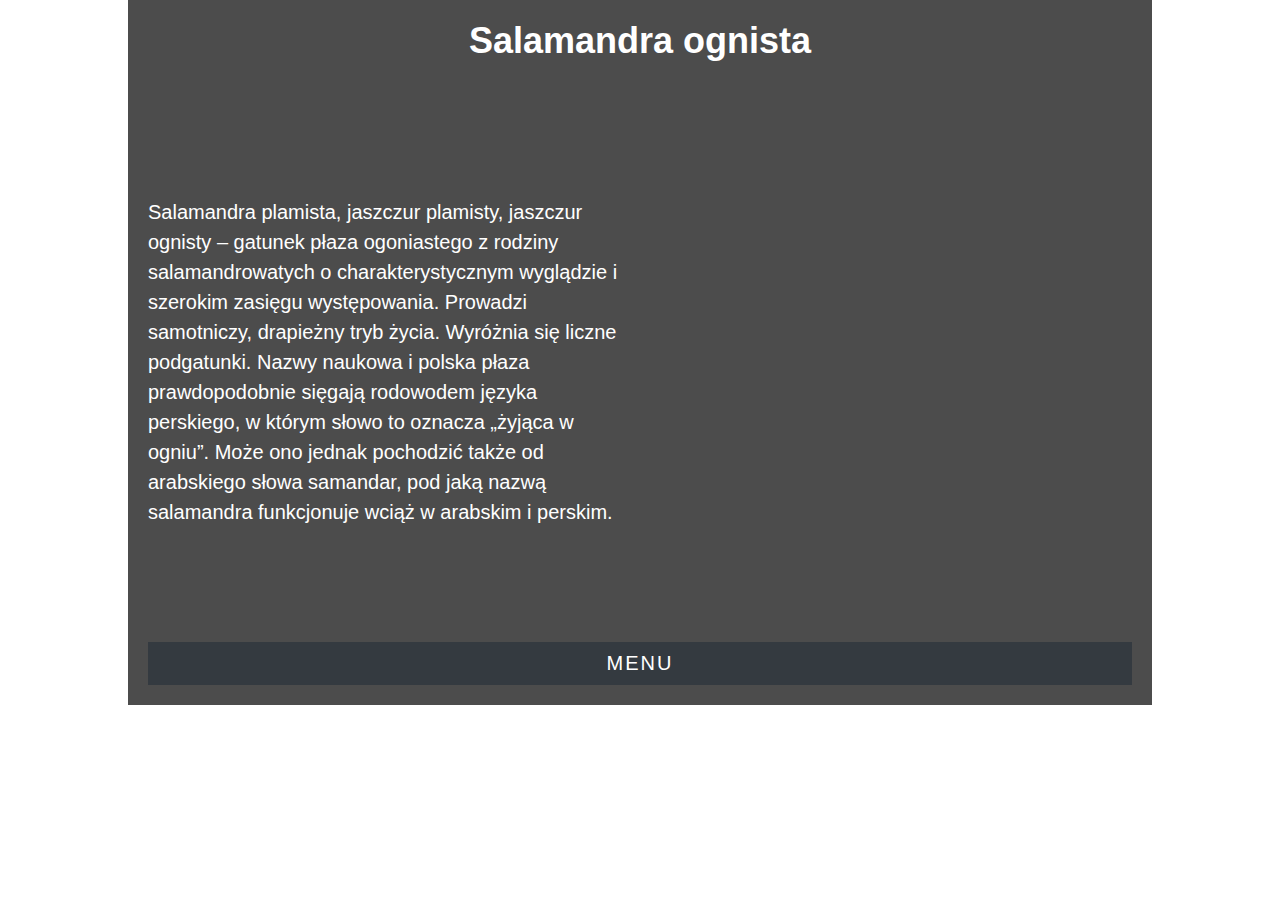
==== index.html @ 8b74521c "Update index.html" ====
<!DOCTYPE html>
<html>
  <head>
    <title>PWI1</title>
    <style>
      /* Reset CSS */
      * {
        box-sizing: border-box;
        margin: 0;
        padding: 0;
      }

      /* Page layout */
      body {
        font-family: sans-serif;
        background-image: /plazma.png;
        background-repeat: repeat;
      }

      main {
        max-width: 1024px;
        margin: 0 auto;
        display: grid;
        grid-template-columns: repeat(2, 1fr);
        grid-template-rows: auto 1fr auto;
        grid-template-areas:
          "header header"
          "text image"
          "menu menu";
        grid-gap: 20px;
        background-color: rgba(0, 0 , 0, 0.7);
        padding: 20px;
      }
	  

      /* Header */
      header {
        grid-area: header;
        text-align: center;
        margin-bottom: 20px;
      }

      h1 {
        font-size: 36px;
        margin-bottom: 20px;
		color: #ffffff;
      }

      /* Text */
      .text {
        grid-area: text;
        display: flex;
        flex-direction: column;
        justify-content: center;
		color: #ffffff;
      }

      p {
        font-size: 20px;
        line-height: 1.5;
        margin-bottom: 20px;
      }

      /* Image */
      .image {
        grid-area: image;
        background-image: /jaszczur.png;
        background-size: cover;
        background-position: center;
        background-repeat: no-repeat;
        height: 500px;
      }

      /* Menu */
      nav {
        grid-area: menu;
        background-color: #343a40;
        color: #FFF;
        text-align: center;
        padding: 10px;
        font-size: 20px;
        text-transform: uppercase;
        letter-spacing: 2px;
      }
    </style>
  </head>

  <body>
    <main>
      <header>
        <h1>Salamandra ognista</h1>
      </header>
      <div class="text">
      
        <p>Salamandra plamista, jaszczur plamisty, jaszczur ognisty – gatunek płaza ogoniastego z rodziny salamandrowatych o charakterystycznym wyglądzie i szerokim zasięgu występowania. Prowadzi samotniczy, drapieżny tryb życia. Wyróżnia się liczne podgatunki. Nazwy naukowa i polska płaza prawdopodobnie sięgają rodowodem języka perskiego, w którym słowo to oznacza „żyjąca w ogniu”. Może ono jednak pochodzić także od arabskiego słowa samandar, pod jaką nazwą salamandra funkcjonuje wciąż w arabskim i perskim.</p>
      </div>
      <div class="image"></div>
      <nav>Menu</nav>
    </main>
  </body>
</html>
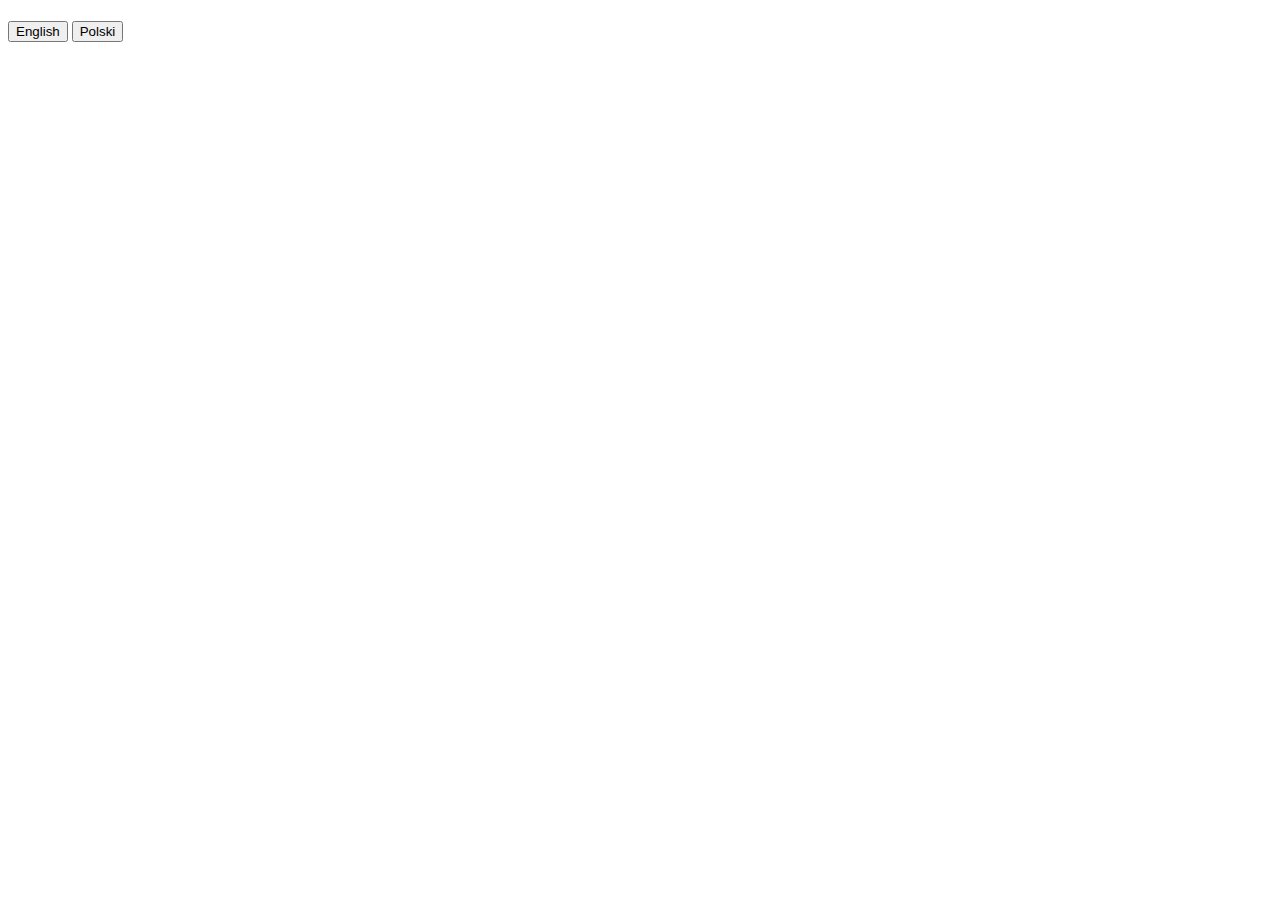
==== commit 12cfe4a5: "Add files via upload" ====
--- a/index.html
+++ b/index.html
@@ -1,101 +1,16 @@
 <!DOCTYPE html>
 <html>
   <head>
-    <title>PWI1</title>
-    <style>
-      /* Reset CSS */
-      * {
-        box-sizing: border-box;
-        margin: 0;
-        padding: 0;
-      }
-
-      /* Page layout */
-      body {
-        font-family: sans-serif;
-        background-image: /plazma.png;
-        background-repeat: repeat;
-      }
-
-      main {
-        max-width: 1024px;
-        margin: 0 auto;
-        display: grid;
-        grid-template-columns: repeat(2, 1fr);
-        grid-template-rows: auto 1fr auto;
-        grid-template-areas:
-          "header header"
-          "text image"
-          "menu menu";
-        grid-gap: 20px;
-        background-color: rgba(0, 0 , 0, 0.7);
-        padding: 20px;
-      }
-	  
-
-      /* Header */
-      header {
-        grid-area: header;
-        text-align: center;
-        margin-bottom: 20px;
-      }
-
-      h1 {
-        font-size: 36px;
-        margin-bottom: 20px;
-		color: #ffffff;
-      }
-
-      /* Text */
-      .text {
-        grid-area: text;
-        display: flex;
-        flex-direction: column;
-        justify-content: center;
-		color: #ffffff;
-      }
-
-      p {
-        font-size: 20px;
-        line-height: 1.5;
-        margin-bottom: 20px;
-      }
-
-      /* Image */
-      .image {
-        grid-area: image;
-        background-image: /jaszczur.png;
-        background-size: cover;
-        background-position: center;
-        background-repeat: no-repeat;
-        height: 500px;
-      }
-
-      /* Menu */
-      nav {
-        grid-area: menu;
-        background-color: #343a40;
-        color: #FFF;
-        text-align: center;
-        padding: 10px;
-        font-size: 20px;
-        text-transform: uppercase;
-        letter-spacing: 2px;
-      }
-    </style>
+    <title>Multilingual Website</title>
+    <script src="https://unpkg.com/i18next@latest/dist/umd/i18next.js"></script>
+    <script src="https://unpkg.com/i18next-http-backend@latest/dist/umd/i18nextHttpBackend.js"></script>
+    <script src="app.js"></script>
   </head>
-
-  <body>
-    <main>
-      <header>
-        <h1>Salamandra ognista</h1>
-      </header>
-      <div class="text">
-      
-        <p>Salamandra plamista, jaszczur plamisty, jaszczur ognisty – gatunek płaza ogoniastego z rodziny salamandrowatych o charakterystycznym wyglądzie i szerokim zasięgu występowania. Prowadzi samotniczy, drapieżny tryb życia. Wyróżnia się liczne podgatunki. Nazwy naukowa i polska płaza prawdopodobnie sięgają rodowodem języka perskiego, w którym słowo to oznacza „żyjąca w ogniu”. Może ono jednak pochodzić także od arabskiego słowa samandar, pod jaką nazwą salamandra funkcjonuje wciąż w arabskim i perskim.</p>
-      </div>
-      <div class="image"></div>
-      <nav>Menu</nav>
-    </main>
+  <body onload="initI18n()">
+    <h1 data-i18n="welcome_title"></h1>
+    <p data-i18n="welcome_message"></p>
+    
+    <button onclick="changeLanguage('en')">English</button>
+    <button onclick="changeLanguage('pl')">Polski</button>
   </body>
 </html>
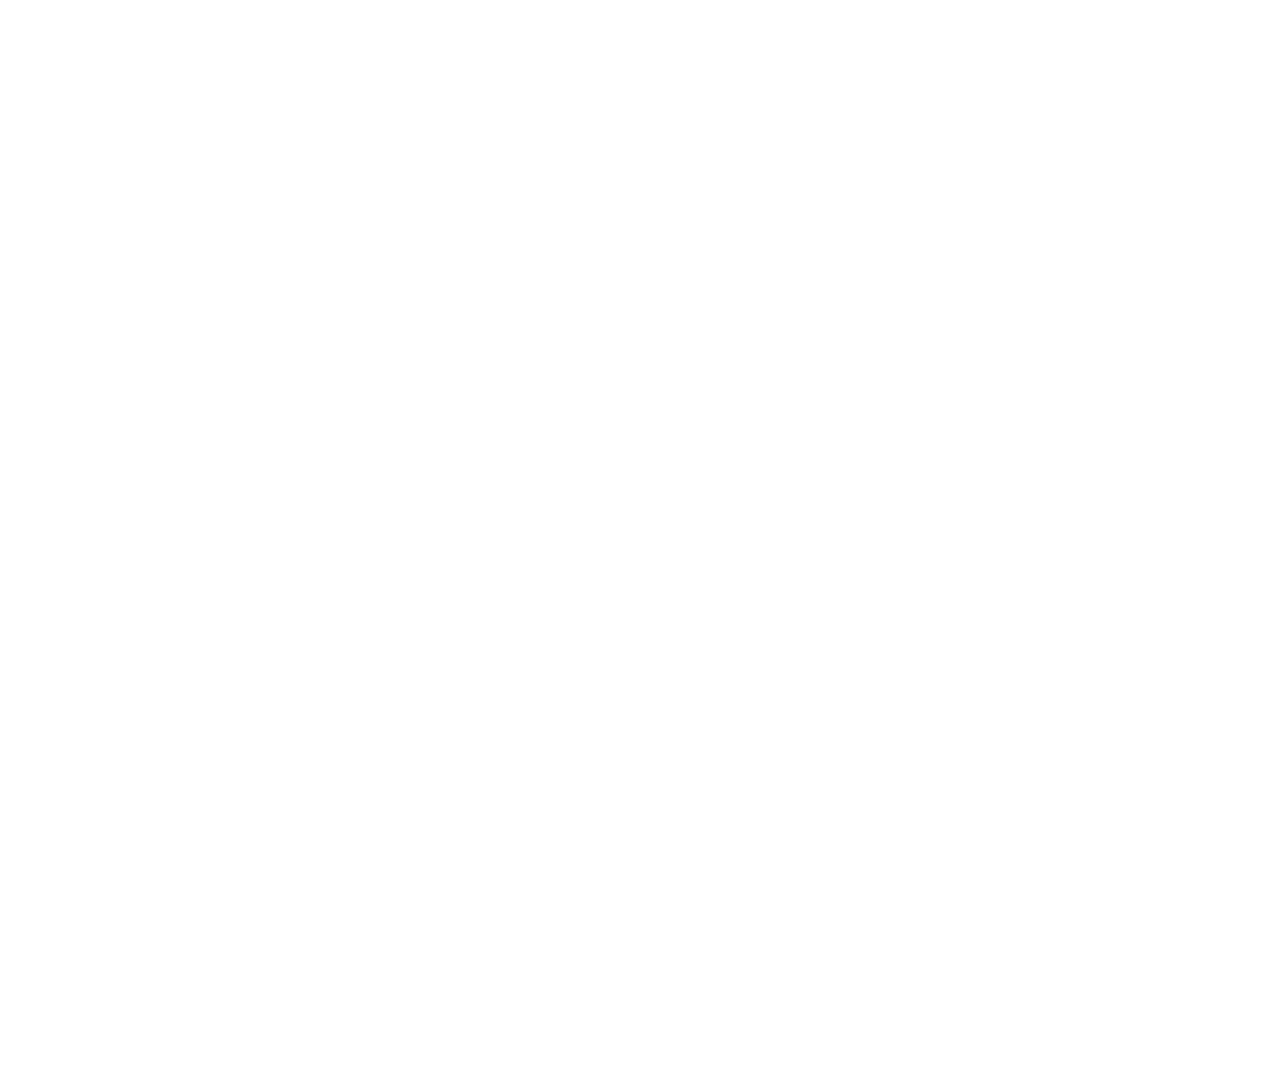
==== commit c04afdae: "Update index.html" ====
--- a/index.html
+++ b/index.html
@@ -1,16 +1,68 @@
 <!DOCTYPE html>
+<!--
+	NOTES:
+	1. All tokens are represented by '$' sign in the template.
+	2. You can write your code only wherever mentioned.
+	3. All occurrences of existing tokens will be replaced by their appropriate values.
+	4. Blank lines will be removed automatically.
+	5. Remove unnecessary comments before creating your template.
+-->
 <html>
-  <head>
-    <title>Multilingual Website</title>
-    <script src="https://unpkg.com/i18next@latest/dist/umd/i18next.js"></script>
-    <script src="https://unpkg.com/i18next-http-backend@latest/dist/umd/i18nextHttpBackend.js"></script>
-    <script src="app.js"></script>
-  </head>
-  <body onload="initI18n()">
-    <h1 data-i18n="welcome_title"></h1>
-    <p data-i18n="welcome_message"></p>
-    
-    <button onclick="changeLanguage('en')">English</button>
-    <button onclick="changeLanguage('pl')">Polski</button>
-  </body>
+<head>
+<meta charset="UTF-8">
+<meta name="authoring-tool" content="Adobe_Animate_CC">
+<title>Brooklyn Brodka_HTML5 Canvas</title>
+<!-- write your code here -->
+<script src="https://code.createjs.com/1.0.0/createjs.min.js"></script>
+<script src="Brooklyn Brodka_HTML5 Canvas.js?1689758813953"></script>
+<script>
+var canvas, stage, exportRoot, anim_container, dom_overlay_container, fnStartAnimation;
+function init() {
+	canvas = document.getElementById("canvas");
+	anim_container = document.getElementById("animation_container");
+	dom_overlay_container = document.getElementById("dom_overlay_container");
+	var comp=AdobeAn.getComposition("8F054A68E0A04EB9B060BB599AD42BF6");
+	var lib=comp.getLibrary();
+	var loader = new createjs.LoadQueue(false);
+	loader.addEventListener("fileload", function(evt){handleFileLoad(evt,comp)});
+	loader.addEventListener("complete", function(evt){handleComplete(evt,comp)});
+	var lib=comp.getLibrary();
+	loader.loadManifest(lib.properties.manifest);
+}
+function handleFileLoad(evt, comp) {
+	var images=comp.getImages();	
+	if (evt && (evt.item.type == "image")) { images[evt.item.id] = evt.result; }	
+}
+function handleComplete(evt,comp) {
+	//This function is always called, irrespective of the content. You can use the variable "stage" after it is created in token create_stage.
+	var lib=comp.getLibrary();
+	var ss=comp.getSpriteSheet();
+	var queue = evt.target;
+	var ssMetadata = lib.ssMetadata;
+	for(i=0; i<ssMetadata.length; i++) {
+		ss[ssMetadata[i].name] = new createjs.SpriteSheet( {"images": [queue.getResult(ssMetadata[i].name)], "frames": ssMetadata[i].frames} )
+	}
+	exportRoot = new lib.BrooklynBrodka_HTML5Canvas();
+	stage = new lib.Stage(canvas);	
+	//Registers the "tick" event listener.
+	fnStartAnimation = function() {
+		stage.addChild(exportRoot);
+		createjs.Ticker.framerate = lib.properties.fps;
+		createjs.Ticker.addEventListener("tick", stage);
+	}	    
+	//Code to support hidpi screens and responsive scaling.
+	AdobeAn.makeResponsive(false,'both',false,1,[canvas,anim_container,dom_overlay_container]);	
+	AdobeAn.compositionLoaded(lib.properties.id);
+	fnStartAnimation();
+}
+</script>
+<!-- write your code here -->
+</head>
+<body onload="init();" style="margin:0px;">
+	<div id="animation_container" style="background-color:rgba(255, 255, 255, 1.00); width:1920px; height:1080px">
+		<canvas id="canvas" width="1920" height="1080" style="position: absolute; display: block; background-color:rgba(255, 255, 255, 1.00);"></canvas>
+		<div id="dom_overlay_container" style="pointer-events:none; overflow:hidden; width:1920px; height:1080px; position: absolute; left: 0px; top: 0px; display: block;">
+		</div>
+	</div>
+</body>
 </html>
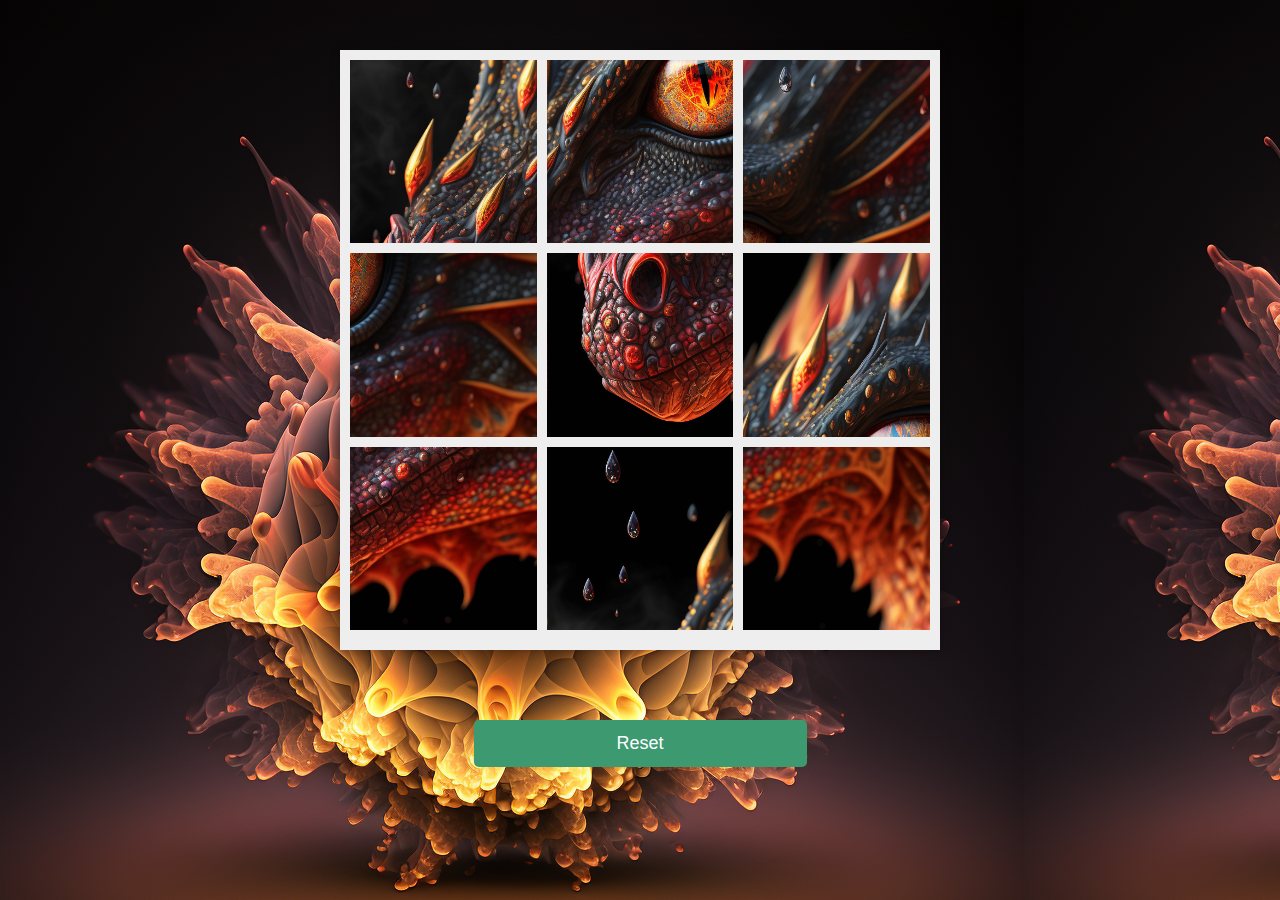
==== commit f0be5711: "Add files via upload" ====
--- a/index.html
+++ b/index.html
@@ -1,68 +1,33 @@
 <!DOCTYPE html>
-<!--
-	NOTES:
-	1. All tokens are represented by '$' sign in the template.
-	2. You can write your code only wherever mentioned.
-	3. All occurrences of existing tokens will be replaced by their appropriate values.
-	4. Blank lines will be removed automatically.
-	5. Remove unnecessary comments before creating your template.
--->
 <html>
 <head>
-<meta charset="UTF-8">
-<meta name="authoring-tool" content="Adobe_Animate_CC">
-<title>Brooklyn Brodka_HTML5 Canvas</title>
-<!-- write your code here -->
-<script src="https://code.createjs.com/1.0.0/createjs.min.js"></script>
-<script src="Brooklyn Brodka_HTML5 Canvas.js?1689758813953"></script>
-<script>
-var canvas, stage, exportRoot, anim_container, dom_overlay_container, fnStartAnimation;
-function init() {
-	canvas = document.getElementById("canvas");
-	anim_container = document.getElementById("animation_container");
-	dom_overlay_container = document.getElementById("dom_overlay_container");
-	var comp=AdobeAn.getComposition("8F054A68E0A04EB9B060BB599AD42BF6");
-	var lib=comp.getLibrary();
-	var loader = new createjs.LoadQueue(false);
-	loader.addEventListener("fileload", function(evt){handleFileLoad(evt,comp)});
-	loader.addEventListener("complete", function(evt){handleComplete(evt,comp)});
-	var lib=comp.getLibrary();
-	loader.loadManifest(lib.properties.manifest);
-}
-function handleFileLoad(evt, comp) {
-	var images=comp.getImages();	
-	if (evt && (evt.item.type == "image")) { images[evt.item.id] = evt.result; }	
-}
-function handleComplete(evt,comp) {
-	//This function is always called, irrespective of the content. You can use the variable "stage" after it is created in token create_stage.
-	var lib=comp.getLibrary();
-	var ss=comp.getSpriteSheet();
-	var queue = evt.target;
-	var ssMetadata = lib.ssMetadata;
-	for(i=0; i<ssMetadata.length; i++) {
-		ss[ssMetadata[i].name] = new createjs.SpriteSheet( {"images": [queue.getResult(ssMetadata[i].name)], "frames": ssMetadata[i].frames} )
-	}
-	exportRoot = new lib.BrooklynBrodka_HTML5Canvas();
-	stage = new lib.Stage(canvas);	
-	//Registers the "tick" event listener.
-	fnStartAnimation = function() {
-		stage.addChild(exportRoot);
-		createjs.Ticker.framerate = lib.properties.fps;
-		createjs.Ticker.addEventListener("tick", stage);
-	}	    
-	//Code to support hidpi screens and responsive scaling.
-	AdobeAn.makeResponsive(false,'both',false,1,[canvas,anim_container,dom_overlay_container]);	
-	AdobeAn.compositionLoaded(lib.properties.id);
-	fnStartAnimation();
-}
-</script>
-<!-- write your code here -->
+  <title>Puzzle game</title>
+  <link rel="stylesheet" href="https://maxcdn.bootstrapcdn.com/bootstrap/4.5.2/css/bootstrap.min.css">
+  <link rel="stylesheet" href="style.css">
+  <script src="https://ajax.googleapis.com/ajax/libs/jquery/3.5.1/jquery.min.js"></script>
+  <script src="https://cdnjs.cloudflare.com/ajax/libs/popper.js/1.16.0/umd/popper.min.js"></script>
+  <script src="https://maxcdn.bootstrapcdn.com/bootstrap/4.5.2/js/bootstrap.min.js"></script>
 </head>
-<body onload="init();" style="margin:0px;">
-	<div id="animation_container" style="background-color:rgba(255, 255, 255, 1.00); width:1920px; height:1080px">
-		<canvas id="canvas" width="1920" height="1080" style="position: absolute; display: block; background-color:rgba(255, 255, 255, 1.00);"></canvas>
-		<div id="dom_overlay_container" style="pointer-events:none; overflow:hidden; width:1920px; height:1080px; position: absolute; left: 0px; top: 0px; display: block;">
-		</div>
-	</div>
+
+<body>
+  <div class="container">
+    <div class="row justify-content-center">   
+        <div id="puzzle-container" class="mx-auto">
+          <div class="puzzle-piece" id="piece-1"></div>
+          <div class="puzzle-piece" id="piece-2"></div>
+          <div class="puzzle-piece" id="piece-3"></div>
+          <div class="puzzle-piece" id="piece-4"></div>
+          <div class="puzzle-piece" id="piece-5"></div>
+          <div class="puzzle-piece" id="piece-6"></div>
+          <div class="puzzle-piece" id="piece-7"></div>
+          <div class="puzzle-piece" id="piece-8"></div>
+          <div class="puzzle-piece" id="piece-9"></div>
+          <div class="puzzle-empty" id="empty"></div>
+        </div>           
+    </div>
+     <button id="reset-btn" class="btn btn-block">Reset</button>
+  </div>
+
+  <script src="script.js"></script>
 </body>
 </html>
--- a/style.css
+++ b/style.css
@@ -0,0 +1,65 @@
+body {
+  font-family: sans-serif;
+  background-image: url("plazma.png");
+  background-repeat: repeat;
+}
+
+#puzzle-container {
+  display: grid;
+  grid-gap: 10px;
+  margin: 50px auto;
+  background-color: #eee;
+  padding: 10px;
+  box-shadow: 0 0 10px rgba(0, 0, 0, 0.3);
+}
+
+.puzzle-piece {
+  background-size: cover;
+  background-position: center;
+  cursor: pointer;
+  transition: transform 0.3s ease-in-out;
+}
+
+.puzzle-empty {
+  background-color: #fff;
+}
+
+#reset-btn {
+  width: 30%;
+  margin: 20px auto;
+  padding: 10px 20px;
+  font-size: 18px;
+  background-color: #3d9970;
+  color: #fff;
+  border: none;
+  border-radius: 5px;
+  cursor: pointer;
+  transition: background-color 0.3s ease-in-out;
+}
+
+#reset-btn:hover {
+  background-color: #2ecc71;
+}
+
+@media (min-width: 480px) {
+  #puzzle-container {
+    grid-template-columns: repeat(3, 1fr);
+    grid-template-rows: repeat(3, 1fr);
+    width: 300px;
+    height: 300px;
+  }
+}
+
+@media (min-width: 640px) {
+  #puzzle-container {
+    width: 400px;
+    height: 400px;
+  }
+}
+
+@media (min-width: 992px) {
+  #puzzle-container {
+    width: 600px;
+    height: 600px;
+  }
+}
